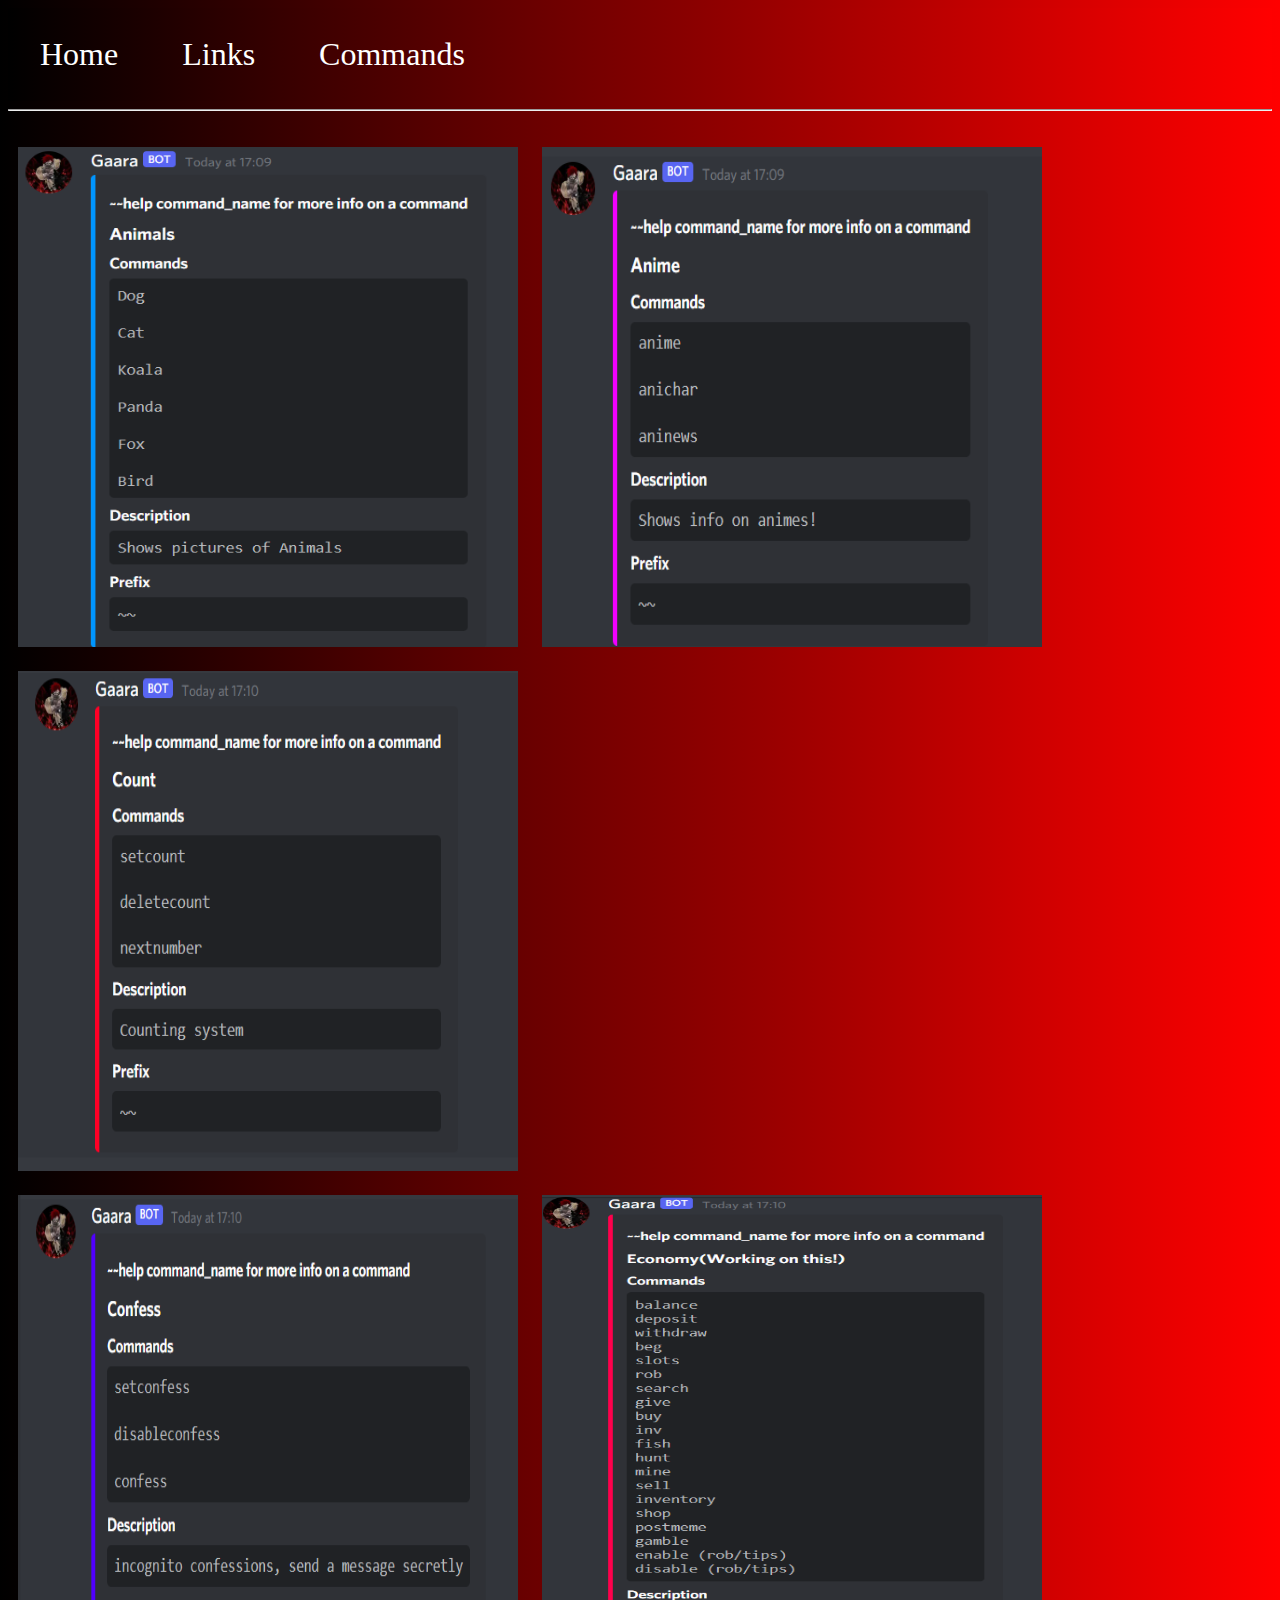
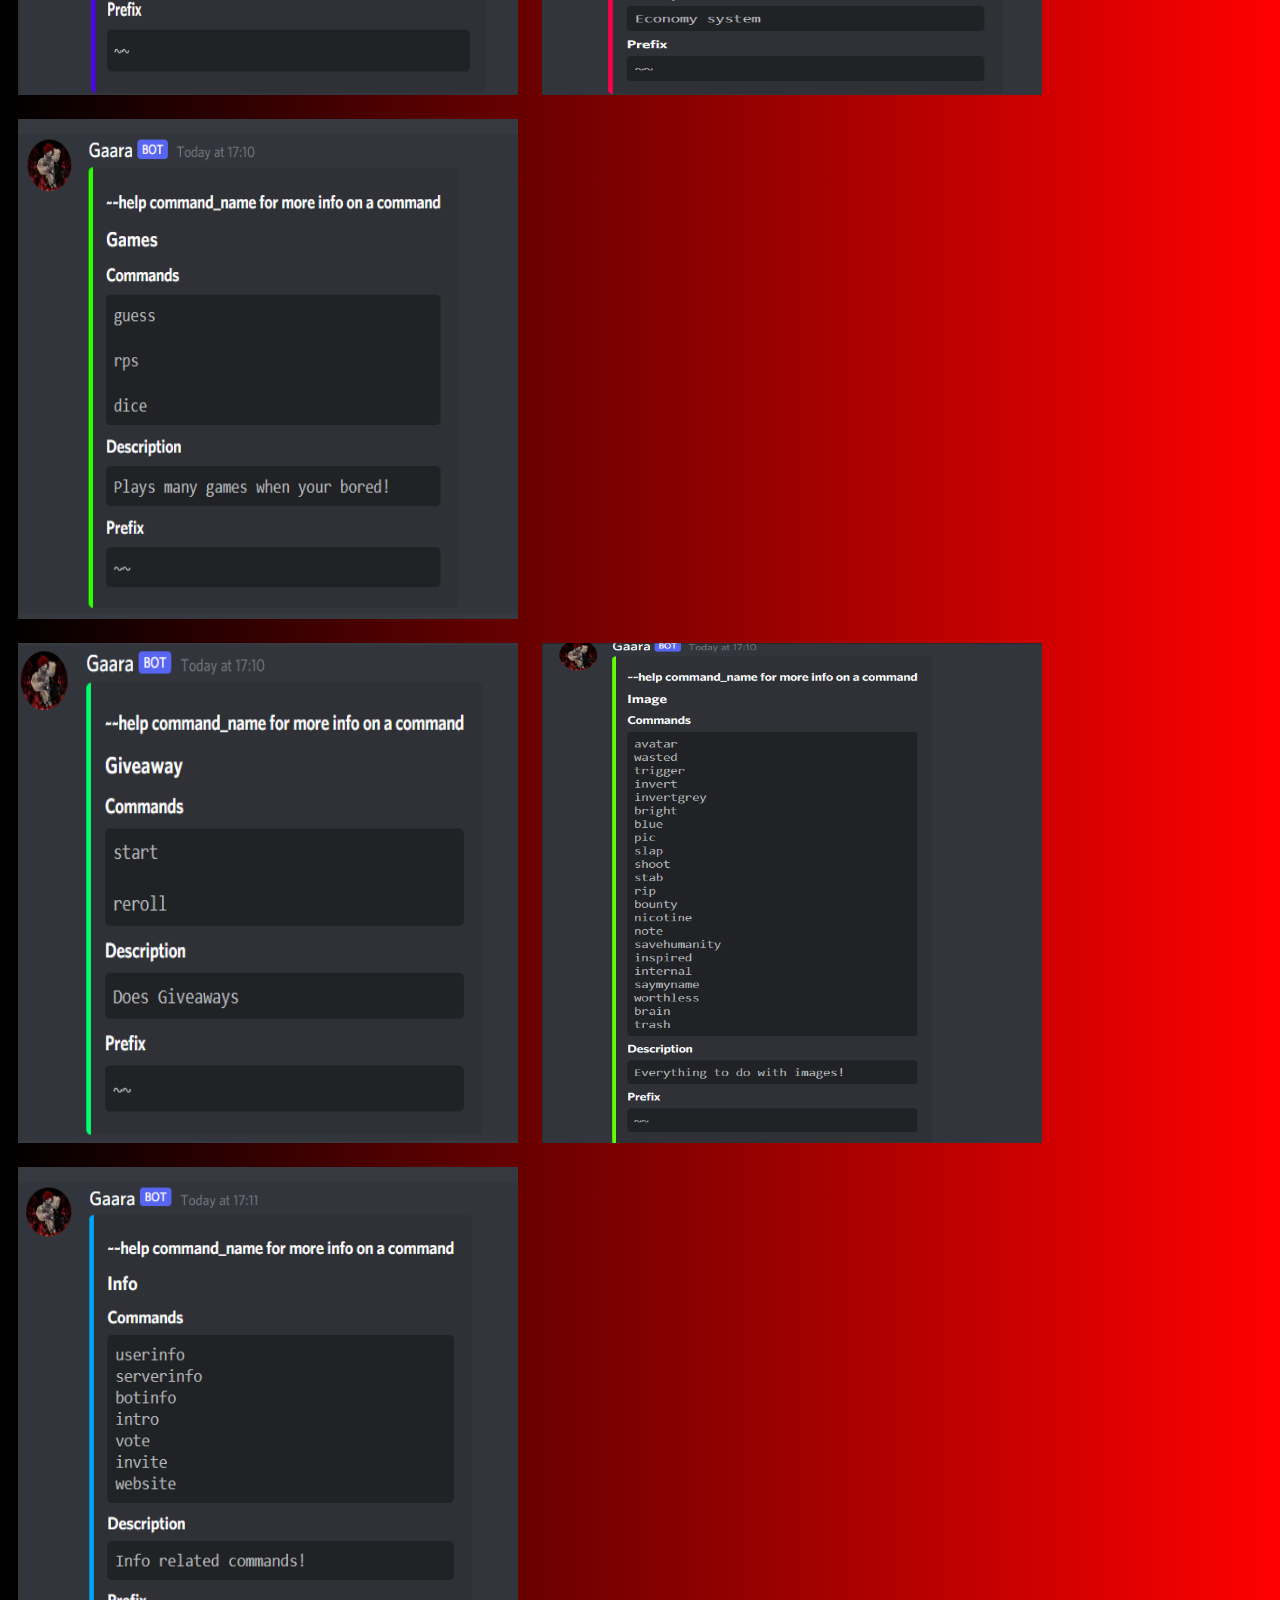
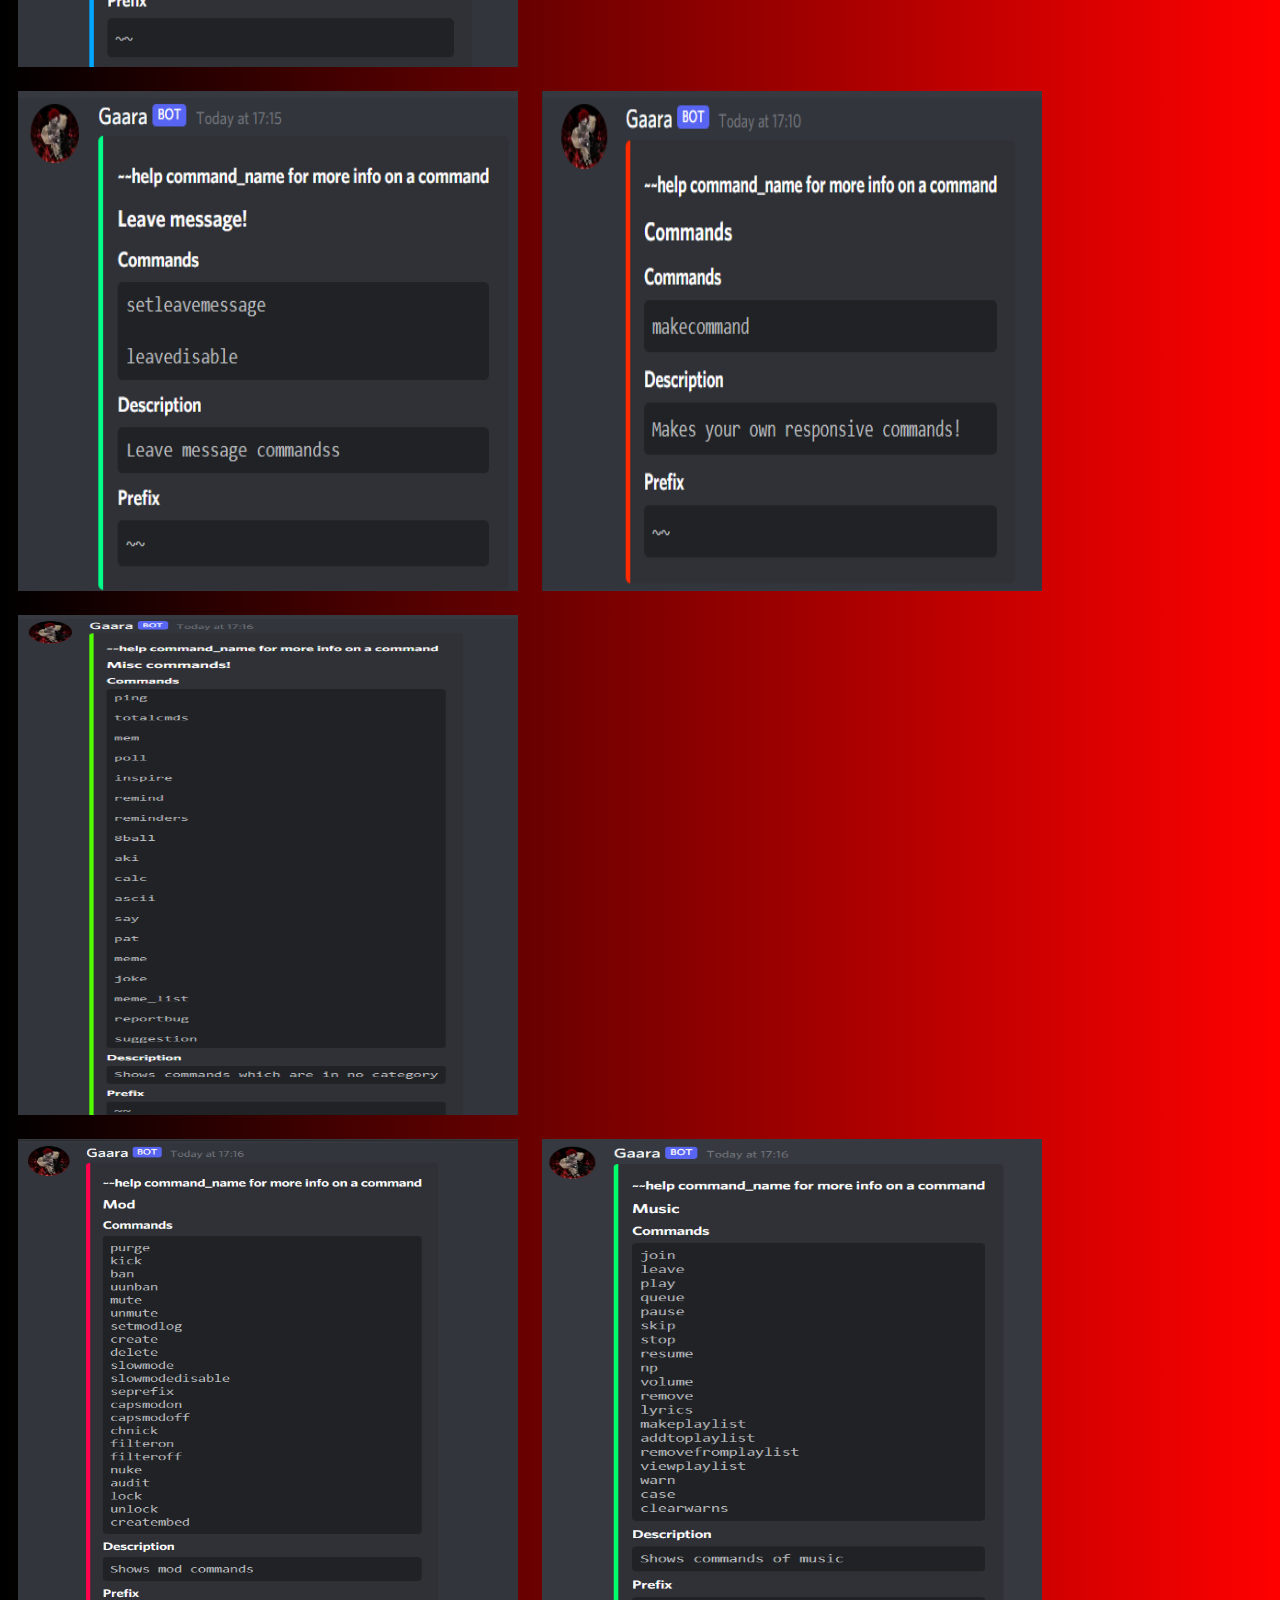
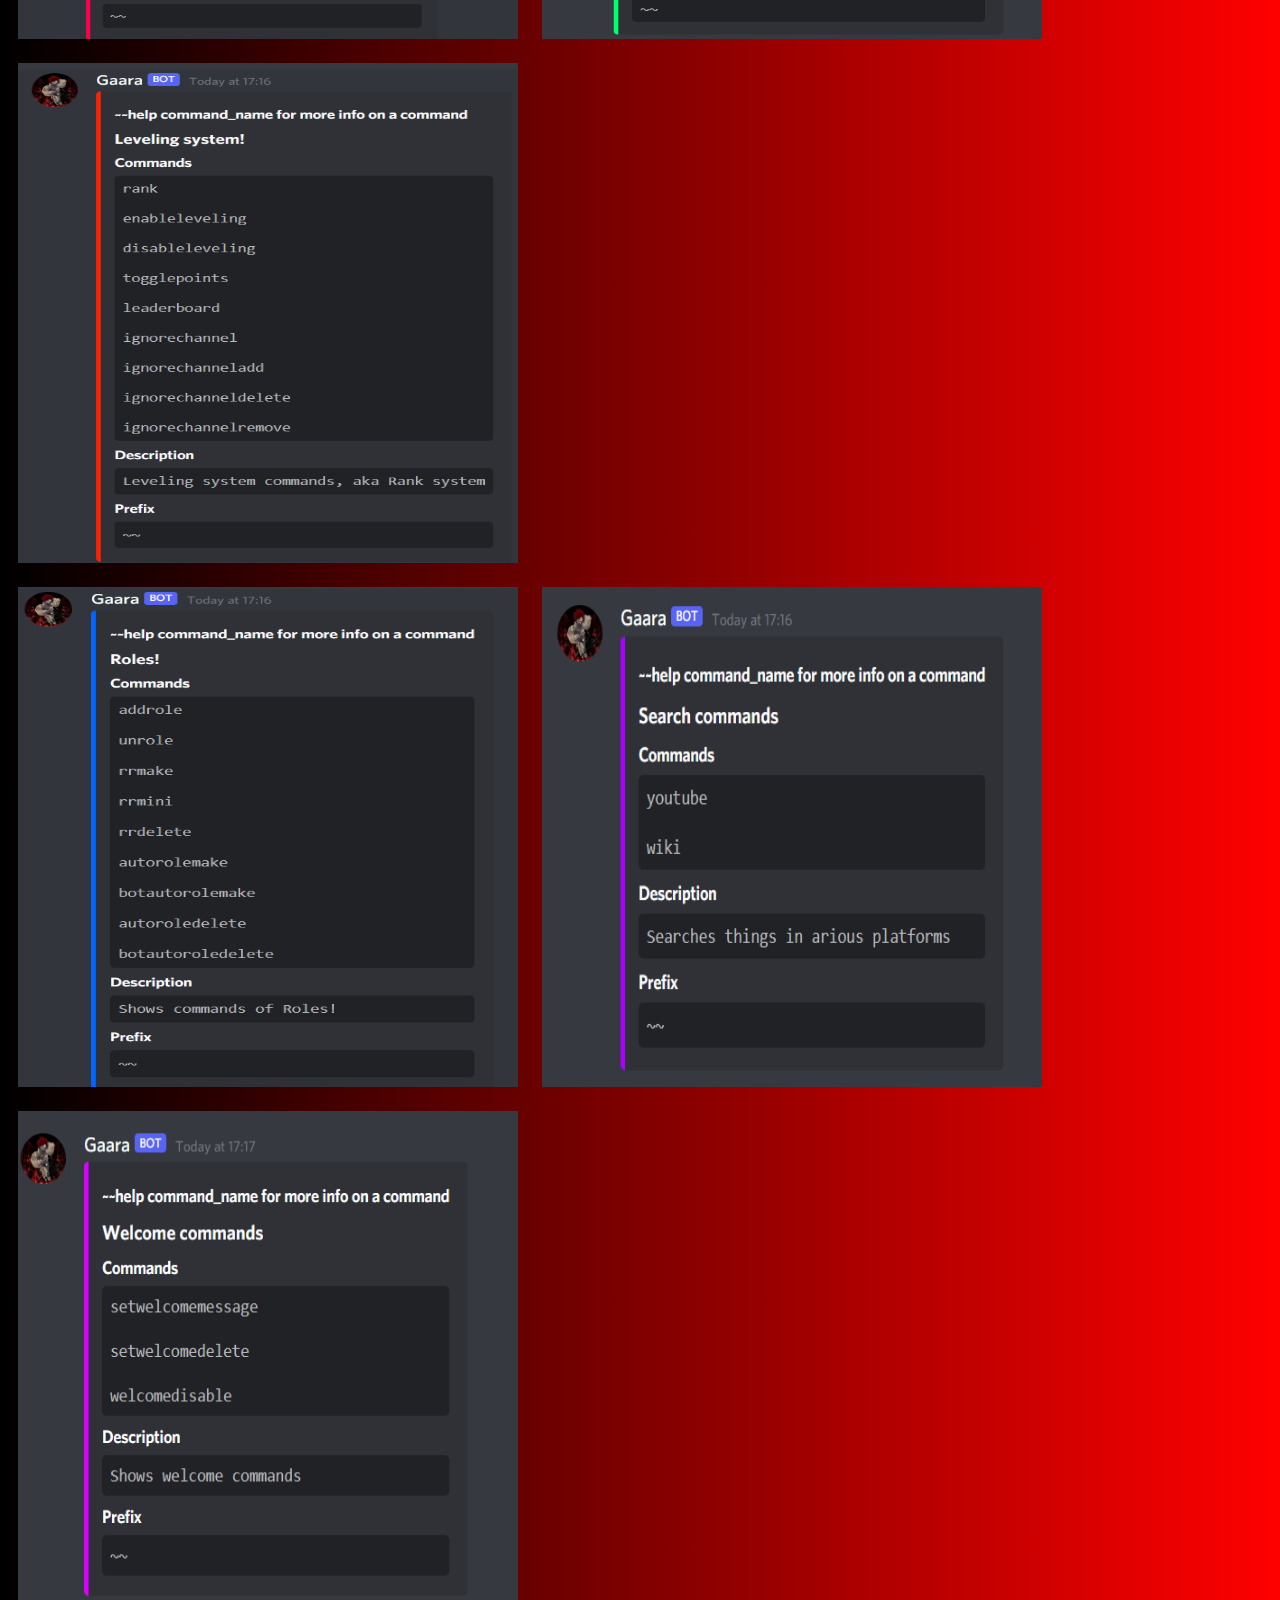
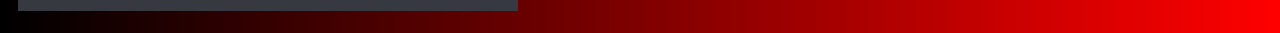
==== commands.html @ 580e8dbd "first commit" ====
<!DOCTYPE html>
<html lang="en">
<head>
    <link rel="stylesheet" href="styles.css">
    <meta charset="UTF-8">
    <meta http-equiv="X-UA-Compatible" content="IE=edge">
    <meta name="viewport" content="width=device-width, initial-scale=1.0">
    <title>Commands</title>
</head>
<body>
    <nav>
        <ul>
            <li><a href="index.html" target='_blank'>Home</a></li>
            <li><a href="invite.html" target='_blank'>Links</a></li>
            <li><a href="commands.html" target='_blank'>Commands</a></li>
        </ul>
    </nav>
    <hr>
    <br>
    <div>
       <span><img src="c/animal.jpg" alt=""> </span> 
       <span><img src="c/anime.jpg" alt=""> </span> 
       <span><img src="c/count.jpg" alt=""> </span> 
    </div>

    <div>
        <span><img src="c/confess.jpg" alt=""> </span> 
        <span><img src="c/eco.jpg" alt=""> </span> 
        <span><img src="c/game.jpg" alt=""> </span> 
     </div>

     <div>
        <span><img src="c/gaw.jpg" alt=""> </span> 
        <span><img src="c/im.jpg" alt=""> </span> 
        <span><img src="c/info.jpg" alt=""> </span> 
     </div>

     <div>
        <span><img src="c/l.jpg" alt=""> </span> 
        <span><img src="c/mc.jpg" alt=""> </span> 
        <span><img src="c/misc.jpg" alt=""></span> 
     </div>

     <div>
        <span><img src="c/mod.jpg" alt=""> </span> 
        <span> <img src="c/music.jpg" alt=""></span> 
        <span> <img src="c/rank.jpg" alt=""></span> 
     </div>

     <div>
        <span> <img src="c/role.jpg" alt=""></span> 
        <span> <img src="c/se.jpg" alt=""></span> 
        <span> <img src="c/w.jpg" alt=""></span> 
     </div>

</body>
</html>
---- styles.css ----
img{
   position: relative;
   height : 500px;
   width : 500px; 
   padding : 10px 10px 10px 10px;
}

body{
    background-image: linear-gradient(to right,black,red);
}


ul {
    list-style-type: none;
    margin: 0;
    padding: 0;
    overflow: hidden;
    background-image: linear-gradient(to right,black,red);
    
  }

*{
      color: aqua;
      font-family: "Brush Script MT", cursive;
  }
  
li {
    float: left;
  }
  
li a {
    display: block;
    color: white;
    text-align: center;
    padding: 28px 32px;
    text-decoration: none;
    font-size: 200%;
  }
  
  /* Change the link color to #111 (black) on hover */
li a:hover {
    background-color: red;
  }

.main-gaara{
    width : 40%;
    height: 40%;
  }

button{
    background-image: linear-gradient(to right,red,orange);
    padding:20px 20px 20px 20px;
    margin-right: 30px;
    font-size: 30px;
    color: white;
    border-radius: 4px;
    border: none;
    width : 300px
}

button:hover{
    background-image: none;
    background-color:darkred;
    color: white;
    padding:23px 23px 23px 23px;
    cursor: pointer;
}

#para-index{
    
    color: blanchedalmond;
    font-size: 30px;
}

p{
    font-size: 30px;
}

.vote{
    text-decoration: none;
    color: darkgreen;
}

.vote:hover{
    color:chocolate;
}

.i{
    margin-right: 20px;
    font-size: 30px;
}



.but{
    margin-left : 50px;
}

.votehelp{
    height: 500px;
    width: 700px;
}

@media screen and (max-width: 980px) {
    #para-index{
        font-size: 18px;
    }

    li{
        font-size: 18px;
    }

    p{
        font-size: 18px;
    }

    button{
        margin-top: 20px;
        padding: 10px 10px 10px 10px;
    }

    .main-gaara{
        width: 60%;
        height:60%;
    }

    img{
        height: 400px;
        width:400px;
    }

    .votehelp{
        height: 300px;
        width: 450px;
    }

    .i{
        font-size: 18px;
    }

    .but1{
        font-size: 18px;
        padding : 10px 10px 10px 10px;
    }

  }
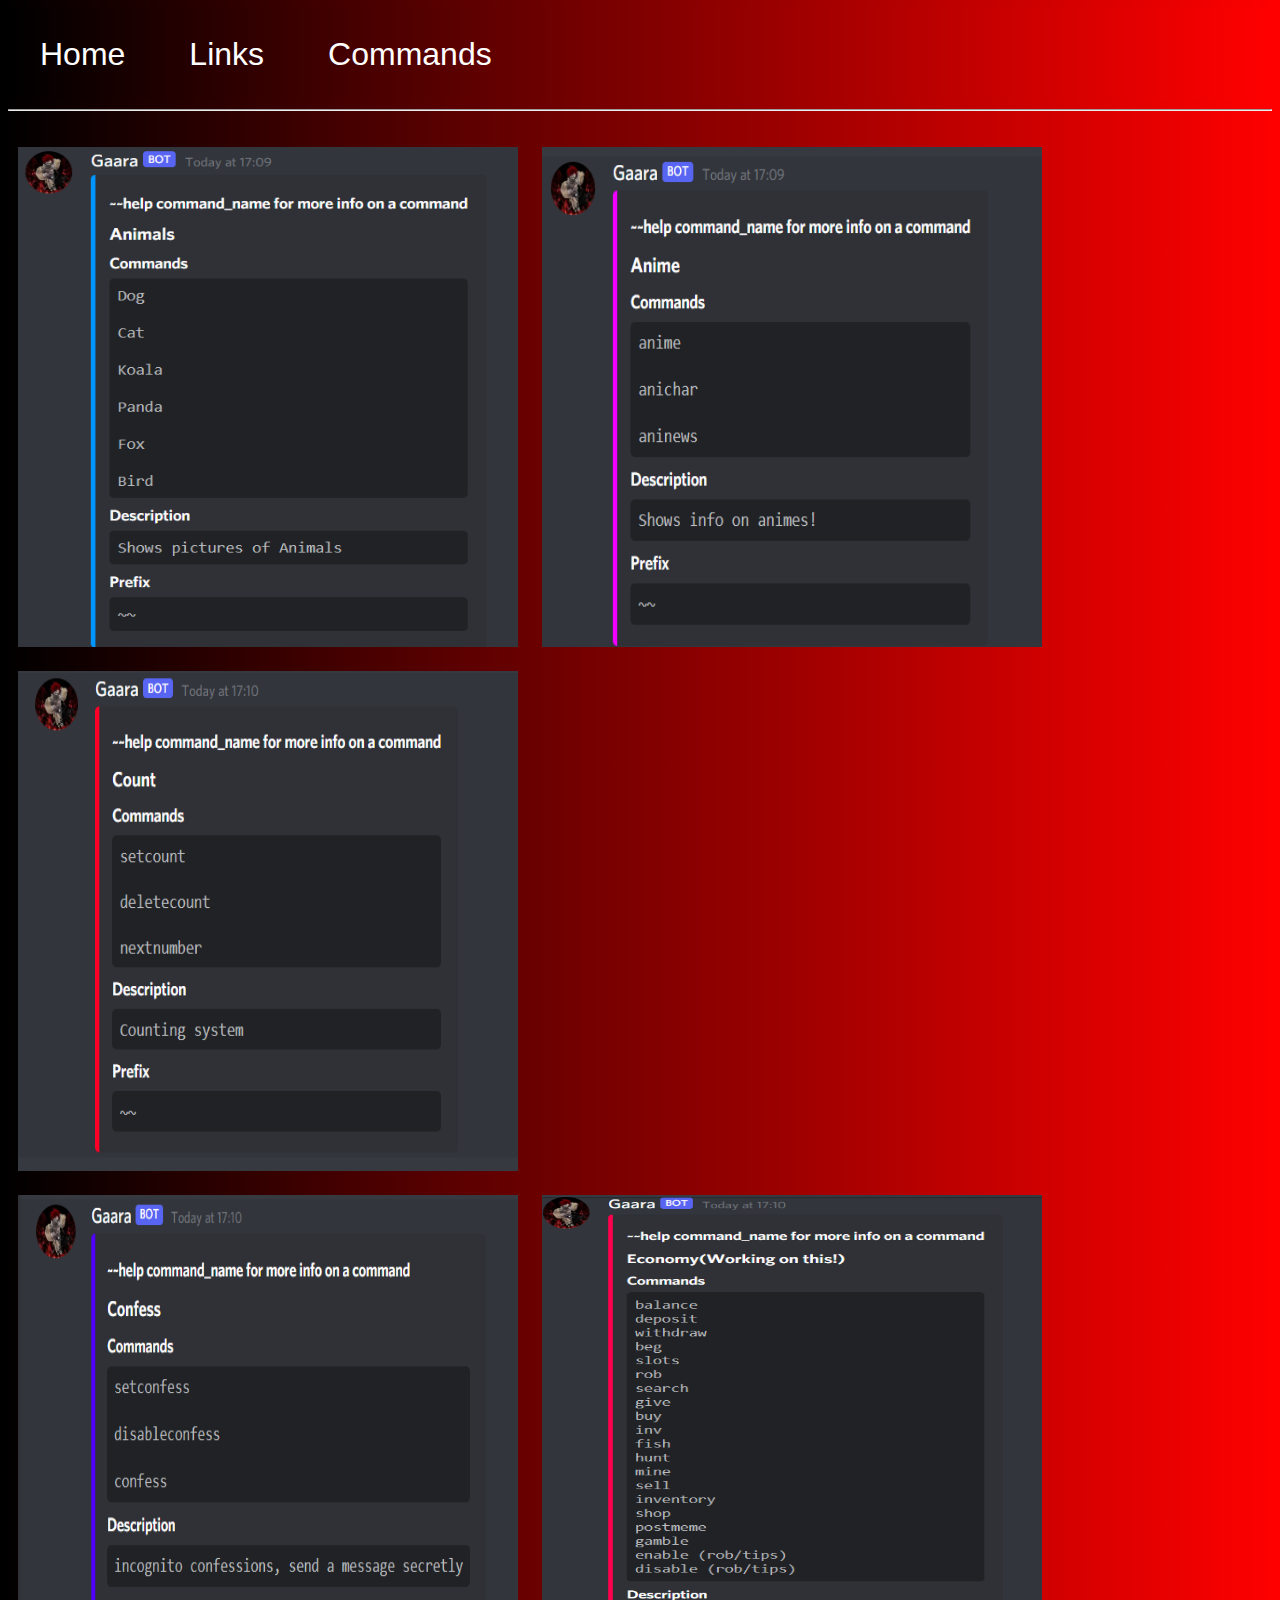
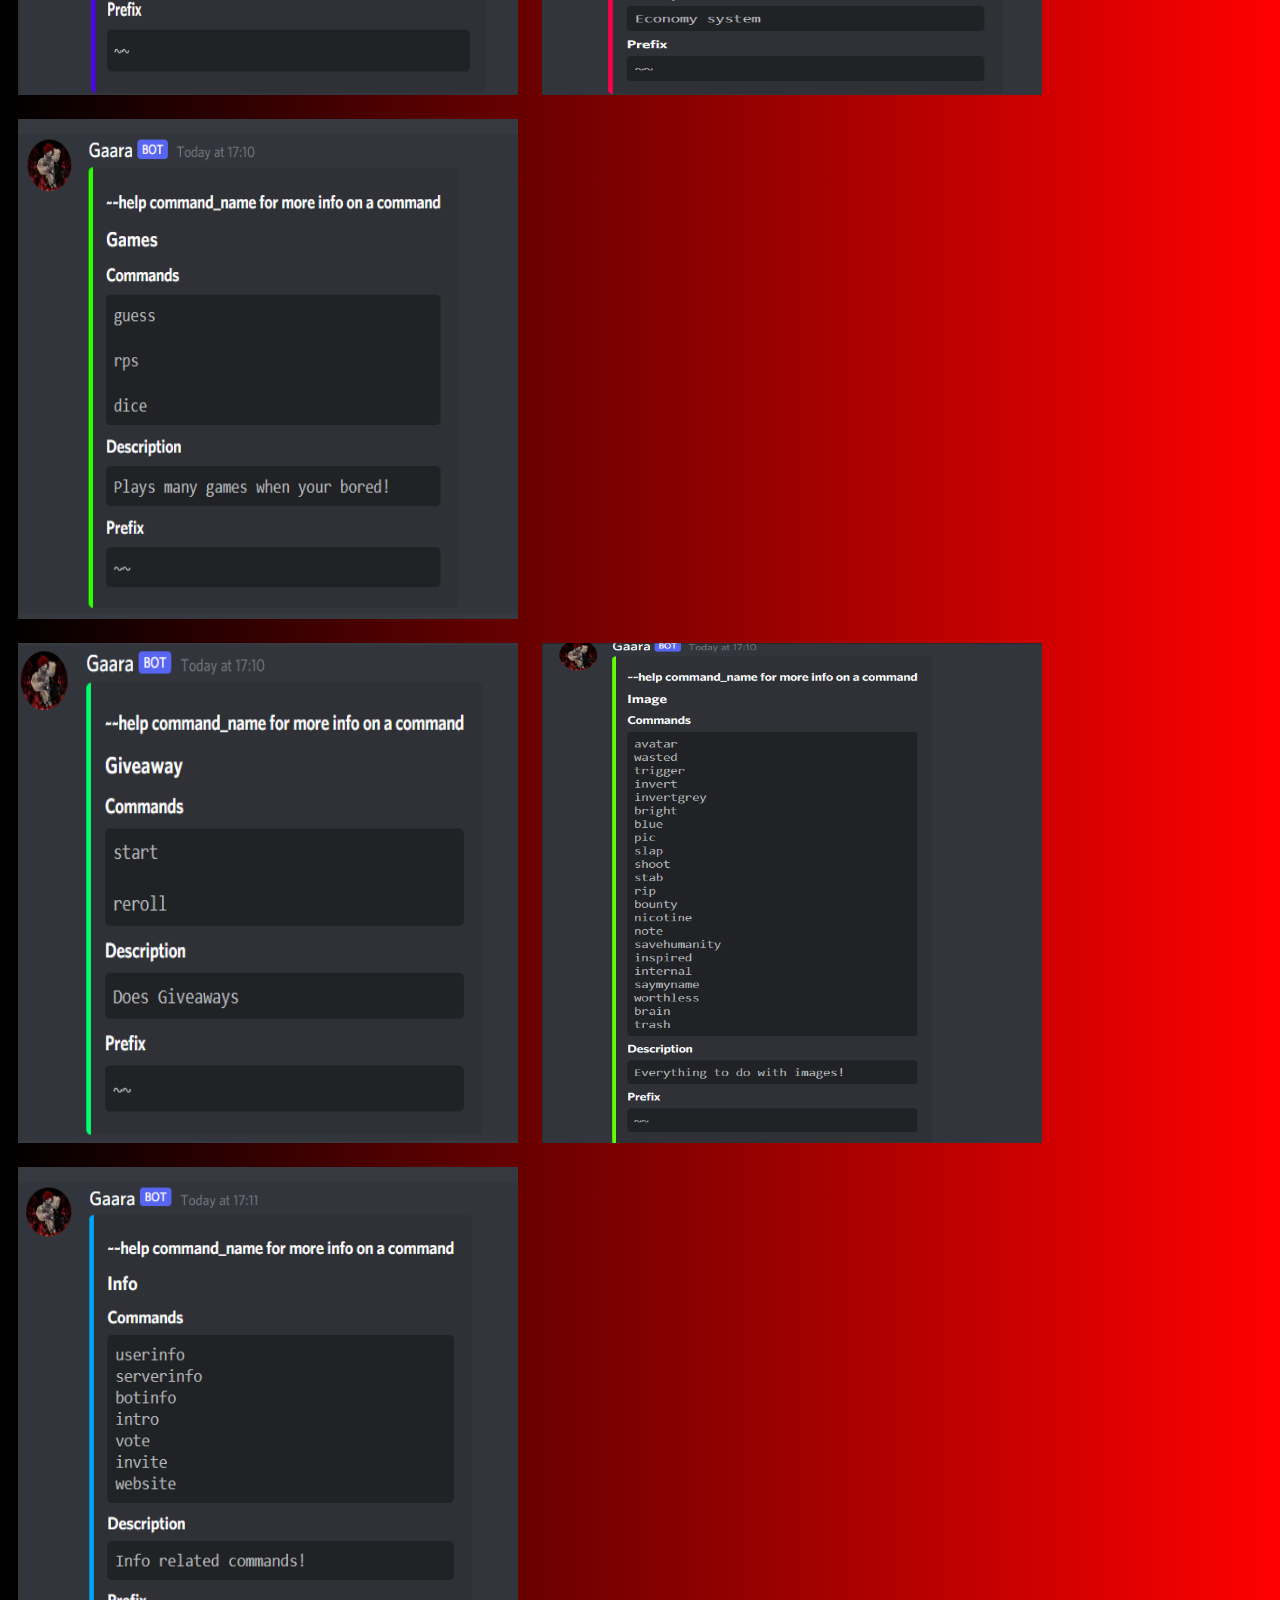
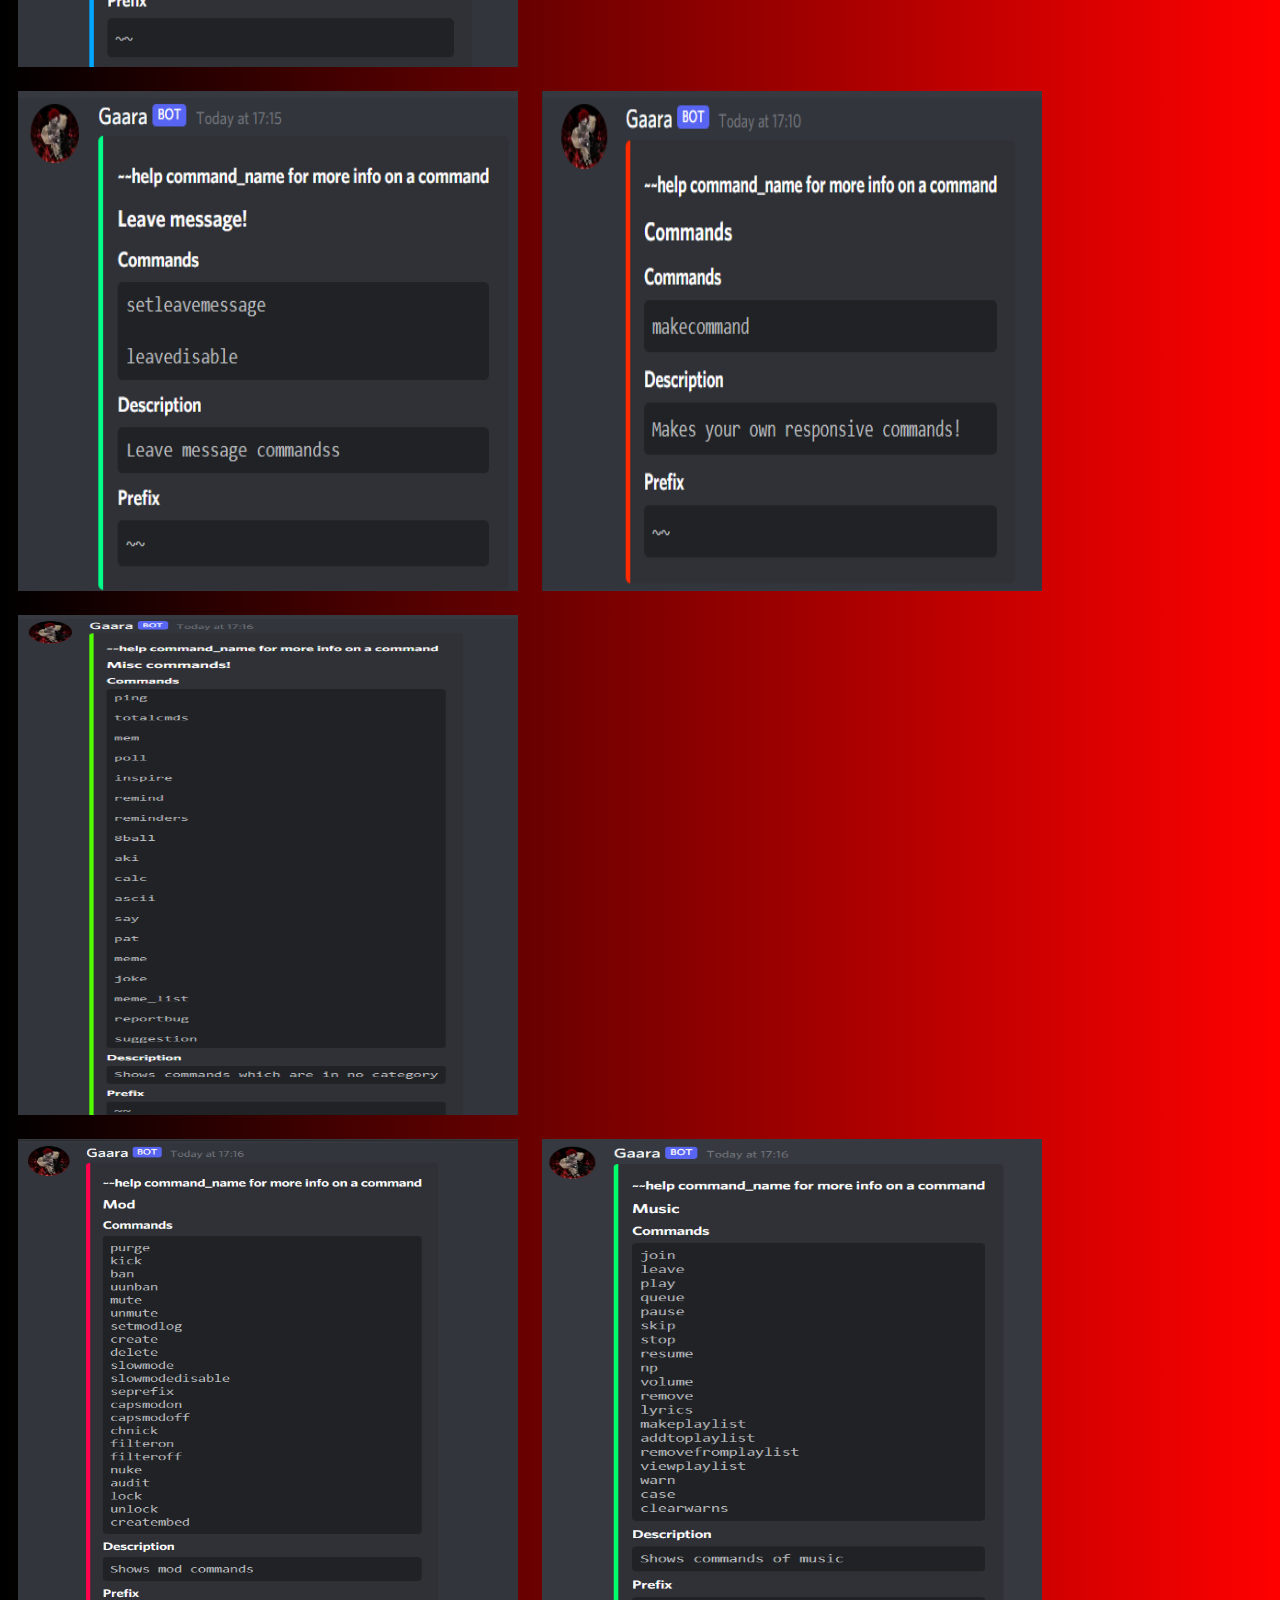
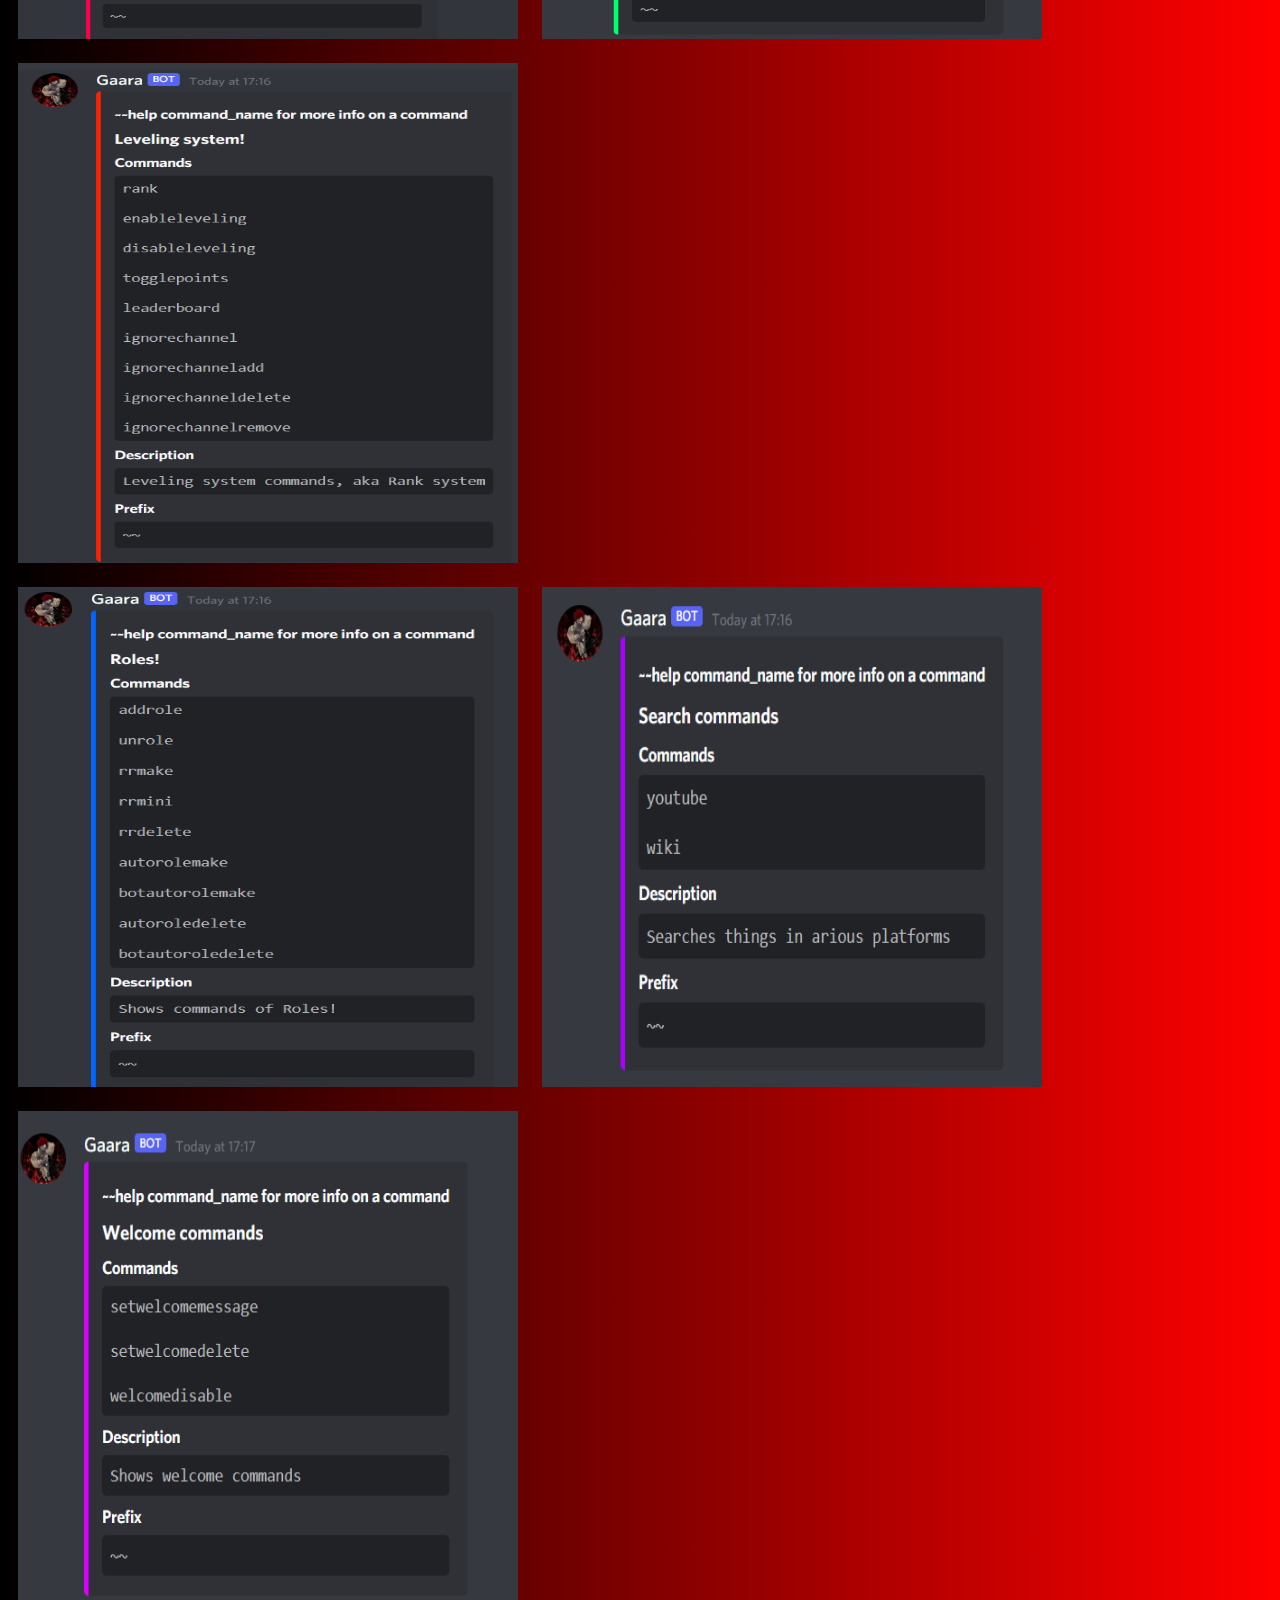
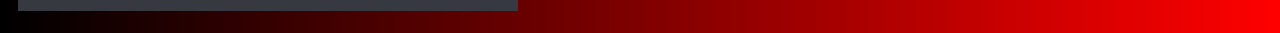
==== commit 4def0098: "CHECKING IF THIS WORKS" ====
--- a/commands.html
+++ b/commands.html
@@ -1,7 +1,7 @@
 <!DOCTYPE html>
 <html lang="en">
 <head>
-    <link rel="stylesheet" href="styles.css">
+    <link rel="stylesheet" href="../styles.css">
     <meta charset="UTF-8">
     <meta http-equiv="X-UA-Compatible" content="IE=edge">
     <meta name="viewport" content="width=device-width, initial-scale=1.0">
@@ -10,47 +10,47 @@
 <body>
     <nav>
         <ul>
-            <li><a href="index.html" target='_blank'>Home</a></li>
-            <li><a href="invite.html" target='_blank'>Links</a></li>
-            <li><a href="commands.html" target='_blank'>Commands</a></li>
+         <li><a href="index.html" >Home</a></li>
+         <li><a href="invite.html" >Links</a></li>
+         <li><a href="commands.html" >Commands</a></li>
         </ul>
     </nav>
     <hr>
     <br>
     <div>
-       <span><img src="c/animal.jpg" alt=""> </span> 
-       <span><img src="c/anime.jpg" alt=""> </span> 
-       <span><img src="c/count.jpg" alt=""> </span> 
+       <span><img src="animal.jpg" alt=""> </span> 
+       <span><img src="anime.jpg" alt=""> </span> 
+       <span><img src="count.jpg" alt=""> </span> 
     </div>
 
     <div>
-        <span><img src="c/confess.jpg" alt=""> </span> 
-        <span><img src="c/eco.jpg" alt=""> </span> 
-        <span><img src="c/game.jpg" alt=""> </span> 
+        <span><img src="confess.jpg" alt=""> </span> 
+        <span><img src="eco.jpg" alt=""> </span> 
+        <span><img src="game.jpg" alt=""> </span> 
      </div>
 
      <div>
-        <span><img src="c/gaw.jpg" alt=""> </span> 
-        <span><img src="c/im.jpg" alt=""> </span> 
-        <span><img src="c/info.jpg" alt=""> </span> 
+        <span><img src="gaw.jpg" alt=""> </span> 
+        <span><img src="im.jpg" alt=""> </span> 
+        <span><img src="info.jpg" alt=""> </span> 
      </div>
 
      <div>
-        <span><img src="c/l.jpg" alt=""> </span> 
-        <span><img src="c/mc.jpg" alt=""> </span> 
-        <span><img src="c/misc.jpg" alt=""></span> 
+        <span><img src="l.jpg" alt=""> </span> 
+        <span><img src="mc.jpg" alt=""> </span> 
+        <span><img src="misc.jpg" alt=""></span> 
      </div>
 
      <div>
-        <span><img src="c/mod.jpg" alt=""> </span> 
-        <span> <img src="c/music.jpg" alt=""></span> 
-        <span> <img src="c/rank.jpg" alt=""></span> 
+        <span><img src="mod.jpg" alt=""> </span> 
+        <span> <img src="music.jpg" alt=""></span> 
+        <span> <img src="rank.jpg" alt=""></span> 
      </div>
 
      <div>
-        <span> <img src="c/role.jpg" alt=""></span> 
-        <span> <img src="c/se.jpg" alt=""></span> 
-        <span> <img src="c/w.jpg" alt=""></span> 
+        <span> <img src="role.jpg" alt=""></span> 
+        <span> <img src="se.jpg" alt=""></span> 
+        <span> <img src="w.jpg" alt=""></span> 
      </div>
 
 </body>
--- a/styles.css
+++ b/styles.css
@@ -21,7 +21,7 @@
 
 *{
       color: aqua;
-      font-family: "Brush Script MT", cursive;
+      font-family: Helvetica, Sans-Serif;
   }
   
 li {
@@ -62,7 +62,7 @@
     background-image: none;
     background-color:darkred;
     color: white;
-    padding:23px 23px 23px 23px;
+    transform: scale(1.1);
     cursor: pointer;
 }
 
@@ -144,3 +144,47 @@
     }
 
   }
+
+  @media screen and (max-width: 720px) {
+    #para-index{
+        font-size: 10px;
+    }
+
+    li{
+        font-size: 8px;
+    }
+
+    p{
+        font-size: 10px;
+    }
+
+    button{
+        margin-top: 15px;
+        padding: 8px 8px 8px 8px;
+    }
+
+    .main-gaara{
+        width: 60%;
+        height:60%;
+    }
+
+    img{
+        height: 300px;
+        width:300px;
+    }
+
+    .votehelp{
+        height: 270px;
+        width: 400px;
+    }
+
+    .i{
+        font-size: 15px;
+    }
+
+    .but1{
+        font-size: 15px;
+        padding : 8px 8px 8px 8px;
+    }
+
+  }